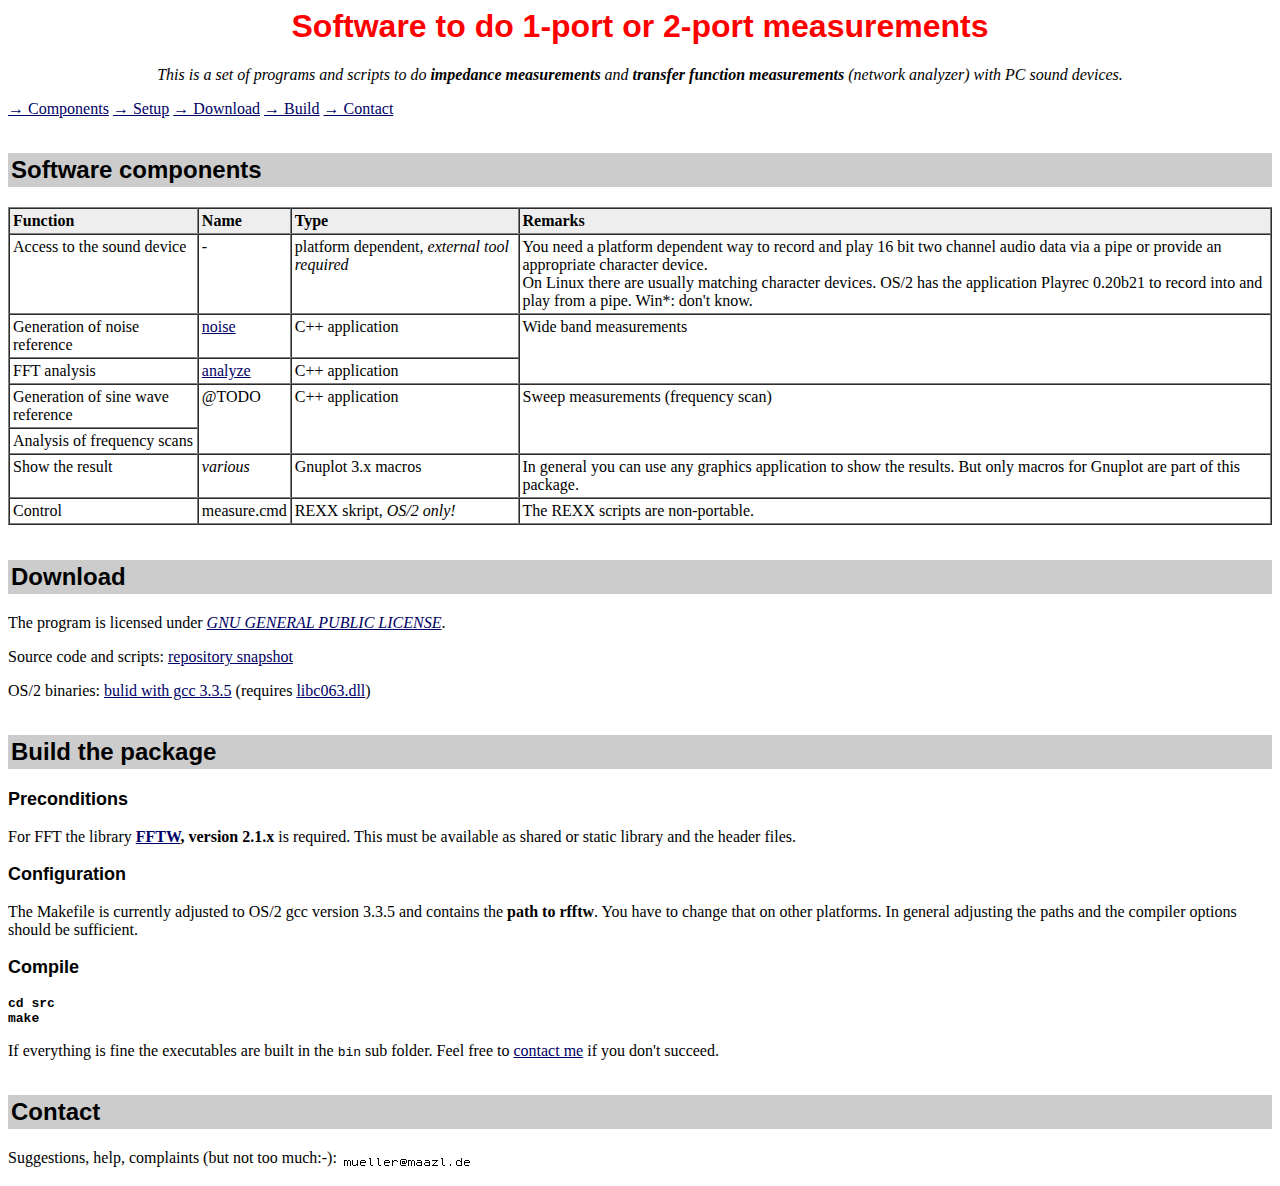
==== doc/index.html @ 6eda0a5a "fixed broken links & typos" ====
<!DOCTYPE HTML PUBLIC "-//W3C//DTD HTML 4.01 Transitional//EN">
<html><head>
  
  <meta content="text/html;charset=ISO-8859-1" http-equiv="Content-Type">
  <title>Analysis software</title>

  
  
  <link type="text/css" rel="stylesheet" href="mm.css">

</head><body>
<h1>Software to do 1-port or 2-port measurements</h1>

<p class="abstract">This is a set of programs and scripts to do <strong>impedance
measurements</strong> and <strong>transfer function measurements</strong>
(network analyzer) with PC sound devices.</p>

<a href="#software">&rarr;&nbsp;Components</a> <a href="#setup">&rarr;&nbsp;Setup</a>
<a href="#download">&rarr;&nbsp;Download</a>
<a href="#build">&rarr;&nbsp;Build</a> <a href="#contact">&rarr;&nbsp;Contact</a>
<h2><a name="software"></a>Software components<br>
</h2>

<table border="1" cellpadding="3" cellspacing="0">

  <tbody>
    <tr>
      <th>Function</th>
      <th>Name</th>
      <th>Type</th>
      <th>Remarks</th>
    </tr>
    <tr>
      <td calss="tl">Access to the sound device<br>
      </td>
      <td>-</td>
      <td>platform dependent, <em>external tool required</em></td>
      <td>You need a platform dependent way to record and play 16 bit
two channel audio data via a pipe or provide an appropriate character
device.<br>
On Linux there are usually matching character devices. OS/2 has the
application Playrec 0.20b21 to record into and play from a pipe. Win*:
don't know.<br>
      </td>
    </tr>
    <tr>
      <td calss="tl">Generation of noise reference<br>
      </td>
      <td><a href="noise.html">noise</a></td>
      <td>C++ application<br>
      </td>
      <td colspan="1" rowspan="2">Wide band measurements<br>
      </td>
    </tr>
    <tr>
      <td calss="tl">FFT analysis<br>
      </td>
      <td><a href="analyze.html">analyze</a></td>
      <td>C++ application</td>
    </tr>
    <tr>
      <td calss="tl">Generation of sine wave reference<br>
      </td>
      <td colspan="1" rowspan="2">@TODO<br>
      </td>
      <td colspan="1" rowspan="2">C++ application</td>
      <td colspan="1" rowspan="2">Sweep measurements (frequency scan)<br>
      </td>
    </tr>
    <tr>
      <td calss="tl">Analysis of frequency scans<br>
      </td>
    </tr>
    <tr>
      <td calss="tl">Show the result<br>
      </td>
      <td><var>various<br>
      </var></td>
      <td>Gnuplot 3.x macros</td>
      <td>In general you can use any graphics application to show the
results. But only macros for Gnuplot are part of this package.<br>
      </td>
    </tr>
    <tr>
      <td calss="tl">Control</td>
      <td>measure.cmd</td>
      <td>REXX skript, <em>OS/2 only!</em></td>
      <td>The REXX scripts are non-portable.</td>
    </tr>
  </tbody>
</table>

<h2><a name="download"></a>Download</h2>

<p>The program is licensed under <a href="gpl.txt"><i>GNU
GENERAL PUBLIC LICENSE</i></a>.</p>

<p>Source code and scripts: <a href="../analyze-src.zip">repository
snapshot</a></p>

<p>OS/2 binaries: <a href="../analyze-os2.zip">bulid with gcc 3.3.5</a>
(requires <a href="ftp://ftp.netlabs.org/pub/gcc/libc-0.6.3-csd3.zip">libc063.dll</a>)</p>

<h2><a name="build"></a>Build the package<br>
</h2>

<h3>Preconditions</h3>

<p>For FFT the library <strong><a href="http://www.fftw.org/">FFTW</a>,
version 2.1.x</strong> is required. This must be available as shared or
static library and the header files.<br>
</p>

<h3>Configuration</h3>

<p>The Makefile is currently adjusted to OS/2 gcc version 3.3.5 and
contains the <strong>path to rfftw</strong><span style="font-weight: bold;"></span>. You have to change that on other
platforms. In general adjusting the paths and the compiler options
should be sufficient. </p>

<h3>Compile</h3>

<p><strong><kbd>cd src</kbd><br>
<kbd>make</kbd></strong></p>

<p>If everything is fine the executables are built in the <tt>bin</tt>
sub folder. Feel free to <a href="#contact">contact me</a> if you
don't succeed.<br>
</p>

<h2><a name="contact"></a>Contact</h2>

<p>Suggestions, help, complaints (but not too much:-): <img style="width: 131px; height: 14px;" alt="Email: mueller Klammeraffe maazl Punkt de" src="m.png" align="middle"></p>

</body></html>
---- doc/mm.css ----
h1 {
  color: #ff0000;
  font-family: Arial,Helvetica,sans-serif;
  font-size: xx-large;
  text-align: center;
}
h2 {
  padding: 3px;
  color: #000000;
  background-color: #cccccc;
  font-family: Arial,Helvetica,sans-serif;
  font-size: x-large;
  margin-top: 35px;
  clear: both;
}
h3 {
  font-family: Arial,Helvetica,sans-serif;
  font-size: large;
}
h4 {
  font-family: Arial,Helvetica,sans-serif;
  font-size: medium;
}
h5 {
  font-weight: normal;
  font-style: italic;
  font-family: Arial,Helvetica,sans-serif;
  padding-bottom: 0px;
}
.notes {
  text-decoration: underline;
}
ol, ul {
  margin-left: 0px;
  padding-left: 25px;
}
blockquote, dd {
  margin-left: 25px;
  padding-left: 0px;
}
tr {
  vertical-align: baseline;
}
th {
  background-color: #eeeeee;
  text-align: left;
}
.tl {
  background-color: #eeeeee;
}
sub, sup {
  font-size: smaller;
}
.rightbox {
  margin: 5px 0 10px 15px;
  float: right;
}
.leftbox {
  margin: 5px 15px 10px 0;
  float: left;
}
.lefticon {
  margin: 3px 5px 3px 0;
  float: left;
}
.righticon {
  margin: 3px 0 3px 5px;
  float: right;
}
.figure, .leftbox, .rightbox {
  font-size: smaller;
}
body {
  background-color: #ffffff;
}
a:link {
  color: #000066;
}
a:visited {
  color: #660066;
}
.abstract {
  font-style: italic;
  text-align: center;
}
.symbol {
  font-family: Arial,Helvetica,sans-serif;
}
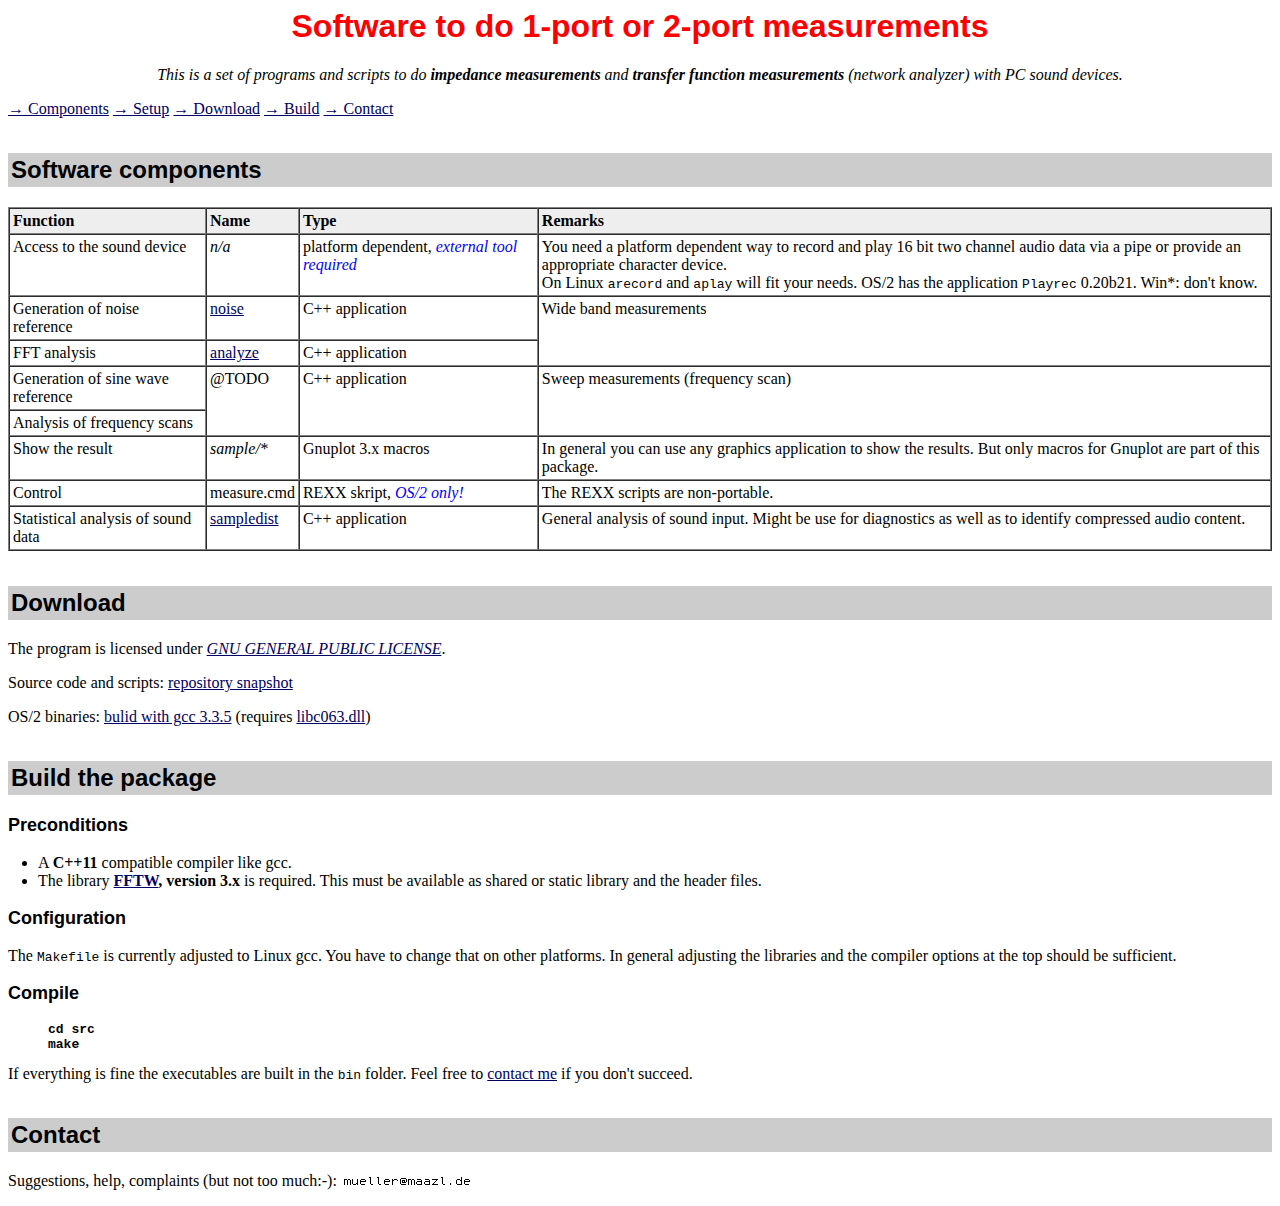
==== commit f93d1cbe: "added moment analysis to sampledist some refactoring, documentaion" ====
--- a/doc/index.html
+++ b/doc/index.html
@@ -1,135 +1,126 @@
-<!DOCTYPE HTML PUBLIC "-//W3C//DTD HTML 4.01 Transitional//EN">
-<html><head>
-  
-  <meta content="text/html;charset=ISO-8859-1" http-equiv="Content-Type">
-  <title>Analysis software</title>
-
-  
-  
-  <link type="text/css" rel="stylesheet" href="mm.css">
-
-</head><body>
-<h1>Software to do 1-port or 2-port measurements</h1>
-
-<p class="abstract">This is a set of programs and scripts to do <strong>impedance
-measurements</strong> and <strong>transfer function measurements</strong>
-(network analyzer) with PC sound devices.</p>
-
-<a href="#software">&rarr;&nbsp;Components</a> <a href="#setup">&rarr;&nbsp;Setup</a>
-<a href="#download">&rarr;&nbsp;Download</a>
-<a href="#build">&rarr;&nbsp;Build</a> <a href="#contact">&rarr;&nbsp;Contact</a>
-<h2><a name="software"></a>Software components<br>
-</h2>
-
-<table border="1" cellpadding="3" cellspacing="0">
-
-  <tbody>
-    <tr>
-      <th>Function</th>
-      <th>Name</th>
-      <th>Type</th>
-      <th>Remarks</th>
-    </tr>
-    <tr>
-      <td calss="tl">Access to the sound device<br>
-      </td>
-      <td>-</td>
-      <td>platform dependent, <em>external tool required</em></td>
-      <td>You need a platform dependent way to record and play 16 bit
-two channel audio data via a pipe or provide an appropriate character
-device.<br>
-On Linux there are usually matching character devices. OS/2 has the
-application Playrec 0.20b21 to record into and play from a pipe. Win*:
-don't know.<br>
-      </td>
-    </tr>
-    <tr>
-      <td calss="tl">Generation of noise reference<br>
-      </td>
-      <td><a href="noise.html">noise</a></td>
-      <td>C++ application<br>
-      </td>
-      <td colspan="1" rowspan="2">Wide band measurements<br>
-      </td>
-    </tr>
-    <tr>
-      <td calss="tl">FFT analysis<br>
-      </td>
-      <td><a href="analyze.html">analyze</a></td>
-      <td>C++ application</td>
-    </tr>
-    <tr>
-      <td calss="tl">Generation of sine wave reference<br>
-      </td>
-      <td colspan="1" rowspan="2">@TODO<br>
-      </td>
-      <td colspan="1" rowspan="2">C++ application</td>
-      <td colspan="1" rowspan="2">Sweep measurements (frequency scan)<br>
-      </td>
-    </tr>
-    <tr>
-      <td calss="tl">Analysis of frequency scans<br>
-      </td>
-    </tr>
-    <tr>
-      <td calss="tl">Show the result<br>
-      </td>
-      <td><var>various<br>
-      </var></td>
-      <td>Gnuplot 3.x macros</td>
-      <td>In general you can use any graphics application to show the
-results. But only macros for Gnuplot are part of this package.<br>
-      </td>
-    </tr>
-    <tr>
-      <td calss="tl">Control</td>
-      <td>measure.cmd</td>
-      <td>REXX skript, <em>OS/2 only!</em></td>
-      <td>The REXX scripts are non-portable.</td>
-    </tr>
-  </tbody>
-</table>
-
-<h2><a name="download"></a>Download</h2>
-
-<p>The program is licensed under <a href="gpl.txt"><i>GNU
-GENERAL PUBLIC LICENSE</i></a>.</p>
-
-<p>Source code and scripts: <a href="../analyze-src.zip">repository
-snapshot</a></p>
-
-<p>OS/2 binaries: <a href="../analyze-os2.zip">bulid with gcc 3.3.5</a>
-(requires <a href="ftp://ftp.netlabs.org/pub/gcc/libc-0.6.3-csd3.zip">libc063.dll</a>)</p>
-
-<h2><a name="build"></a>Build the package<br>
-</h2>
-
-<h3>Preconditions</h3>
-
-<p>For FFT the library <strong><a href="http://www.fftw.org/">FFTW</a>,
-version 2.1.x</strong> is required. This must be available as shared or
-static library and the header files.<br>
-</p>
-
-<h3>Configuration</h3>
-
-<p>The Makefile is currently adjusted to OS/2 gcc version 3.3.5 and
-contains the <strong>path to rfftw</strong><span style="font-weight: bold;"></span>. You have to change that on other
-platforms. In general adjusting the paths and the compiler options
-should be sufficient. </p>
-
-<h3>Compile</h3>
-
-<p><strong><kbd>cd src</kbd><br>
-<kbd>make</kbd></strong></p>
-
-<p>If everything is fine the executables are built in the <tt>bin</tt>
-sub folder. Feel free to <a href="#contact">contact me</a> if you
-don't succeed.<br>
-</p>
-
-<h2><a name="contact"></a>Contact</h2>
-
-<p>Suggestions, help, complaints (but not too much:-): <img style="width: 131px; height: 14px;" alt="Email: mueller Klammeraffe maazl Punkt de" src="m.png" align="middle"></p>
-
+<!DOCTYPE html PUBLIC "-//W3C//DTD HTML 4.01 Transitional//EN">
+<html>
+  <head>
+    <meta content="text/html; charset=ISO-8859-1" http-equiv="content-type">
+    <title>Analysis software</title>
+    <link type="text/css" rel="stylesheet" href="mm.css">
+  </head>
+  <body>
+    <h1>Software to do 1-port or 2-port measurements</h1>
+    <p class="abstract">This is a set of programs and scripts to do <b>impedance
+        measurements</b> and <b>transfer function measurements</b>
+      (network analyzer) with PC sound devices.</p>
+    <a href="#software">&rarr;&nbsp;Components</a> <a href="#setup">&rarr;&nbsp;Setup</a>
+    <a href="#download">&rarr;&nbsp;Download</a>
+    <a href="#build">&rarr;&nbsp;Build</a> <a href="#contact">&rarr;&nbsp;Contact</a>
+    <h2><a name="software"></a>Software components
+    </h2>
+    <table border="1" cellpadding="3" cellspacing="0">
+      <tbody>
+        <tr>
+          <th>Function</th>
+          <th>Name</th>
+          <th>Type</th>
+          <th>Remarks</th>
+        </tr>
+        <tr>
+          <td calss="tl">Access to the sound device<br>
+          </td>
+          <td><i>n/a</i></td>
+          <td>platform dependent, <em>external tool required</em></td>
+          <td>You need a platform dependent way to record and play 16 bit
+            two channel audio data via a pipe or provide an appropriate
+            character
+            device.<br>
+            On Linux <tt>arecord</tt> and <tt>aplay</tt> will fit your needs.
+            OS/2 has the
+            application <tt>Playrec</tt> 0.20b21. Win*:
+            don't know.<br>
+          </td>
+        </tr>
+        <tr>
+          <td calss="tl">Generation of noise reference<br>
+          </td>
+          <td><a href="noise.html">noise</a></td>
+          <td>C++ application<br>
+          </td>
+          <td colspan="1" rowspan="2">Wide band measurements<br>
+          </td>
+        </tr>
+        <tr>
+          <td calss="tl">FFT analysis<br>
+          </td>
+          <td><a href="analyze.html">analyze</a></td>
+          <td>C++ application</td>
+        </tr>
+        <tr>
+          <td calss="tl">Generation of sine wave reference<br>
+          </td>
+          <td colspan="1" rowspan="2">@TODO<br>
+          </td>
+          <td colspan="1" rowspan="2">C++ application</td>
+          <td colspan="1" rowspan="2">Sweep measurements (frequency scan)<br>
+          </td>
+        </tr>
+        <tr>
+          <td calss="tl">Analysis of frequency scans<br>
+          </td>
+        </tr>
+        <tr>
+          <td calss="tl">Show the result<br>
+          </td>
+          <td><var>sample/* </var></td>
+          <td>Gnuplot 3.x macros</td>
+          <td>In general you can use any graphics application to show the
+            results. But only macros for Gnuplot are part of this package.<br>
+          </td>
+        </tr>
+        <tr>
+          <td calss="tl">Control</td>
+          <td>measure.cmd</td>
+          <td>REXX skript, <em>OS/2 only!</em></td>
+          <td>The REXX scripts are non-portable.</td>
+        </tr>
+        <tr>
+          <td>Statistical analysis of sound data</td>
+          <td><a href="sampledist.html">sampledist</a></td>
+          <td>C++ application</td>
+          <td>General analysis of sound input. Might be use for diagnostics as
+            well as to identify compressed audio content.</td>
+        </tr>
+      </tbody>
+    </table>
+    <h2><a name="download"></a>Download</h2>
+    <p>The program is licensed under <a href="gpl.txt"><i>GNU
+          GENERAL PUBLIC LICENSE</i></a>.</p>
+    <p>Source code and scripts: <a href="../analyze-src.zip">repository
+        snapshot</a></p>
+    <p>OS/2 binaries: <a href="../analyze-os2.zip">bulid with gcc 3.3.5</a>
+      (requires <a href="ftp://ftp.netlabs.org/pub/gcc/libc-0.6.3-csd3.zip">libc063.dll</a>)</p>
+    <h2><a name="build"></a>Build the package
+    </h2>
+    <h3>Preconditions</h3>
+    <ul>
+      <li>A <b>C++11</b> compatible compiler like gcc.</li>
+      <li>The library <b><a href="http://www.fftw.org/">FFTW</a>,
+          version 3.x</b> is required. This must be available as shared or
+        static library and the header files.
+      </li>
+    </ul>
+    <h3>Configuration</h3>
+    <p>The <tt>Makefile</tt> is currently adjusted to Linux gcc. You have to
+      change that on other
+      platforms. In general adjusting the libraries and the compiler options
+      at the top should be sufficient.</p>
+    <h3>Compile</h3>
+    <pre style="margin-left: 40px;"><b><kbd>cd src</kbd><br><kbd>make</kbd></b></pre>If everything is fine the executables are built in the <tt>bin</tt> folder. Feel free to <a
+href="#contact">contact me</a> if you
+don't succeed.<br>
+
+
+<h2><a name="contact"></a>Contact</h2>
+
+<p>Suggestions, help, complaints (but not too much:-): <img style="width: 131px; height: 14px; vertical-align: middle;"
+alt="Email: mueller Klammeraffe maazl Punkt de" src="m.png" align="middle"></p>
+
 </body></html>--- a/doc/mm.css
+++ b/doc/mm.css
@@ -32,10 +32,11 @@
 }
 ol, ul {
   margin-left: 0px;
-  padding-left: 25px;
+  padding-left: 30px;
 }
 blockquote, dd {
-  margin-left: 25px;
+  margin-left: 30px;
+  margin-right: 0px;
   padding-left: 0px;
 }
 tr {
@@ -73,6 +74,12 @@
 body {
   background-color: #ffffff;
 }
+em {
+  color: blue;
+}
+strong {
+  color: red;
+}
 a:link {
   color: #000066;
 }
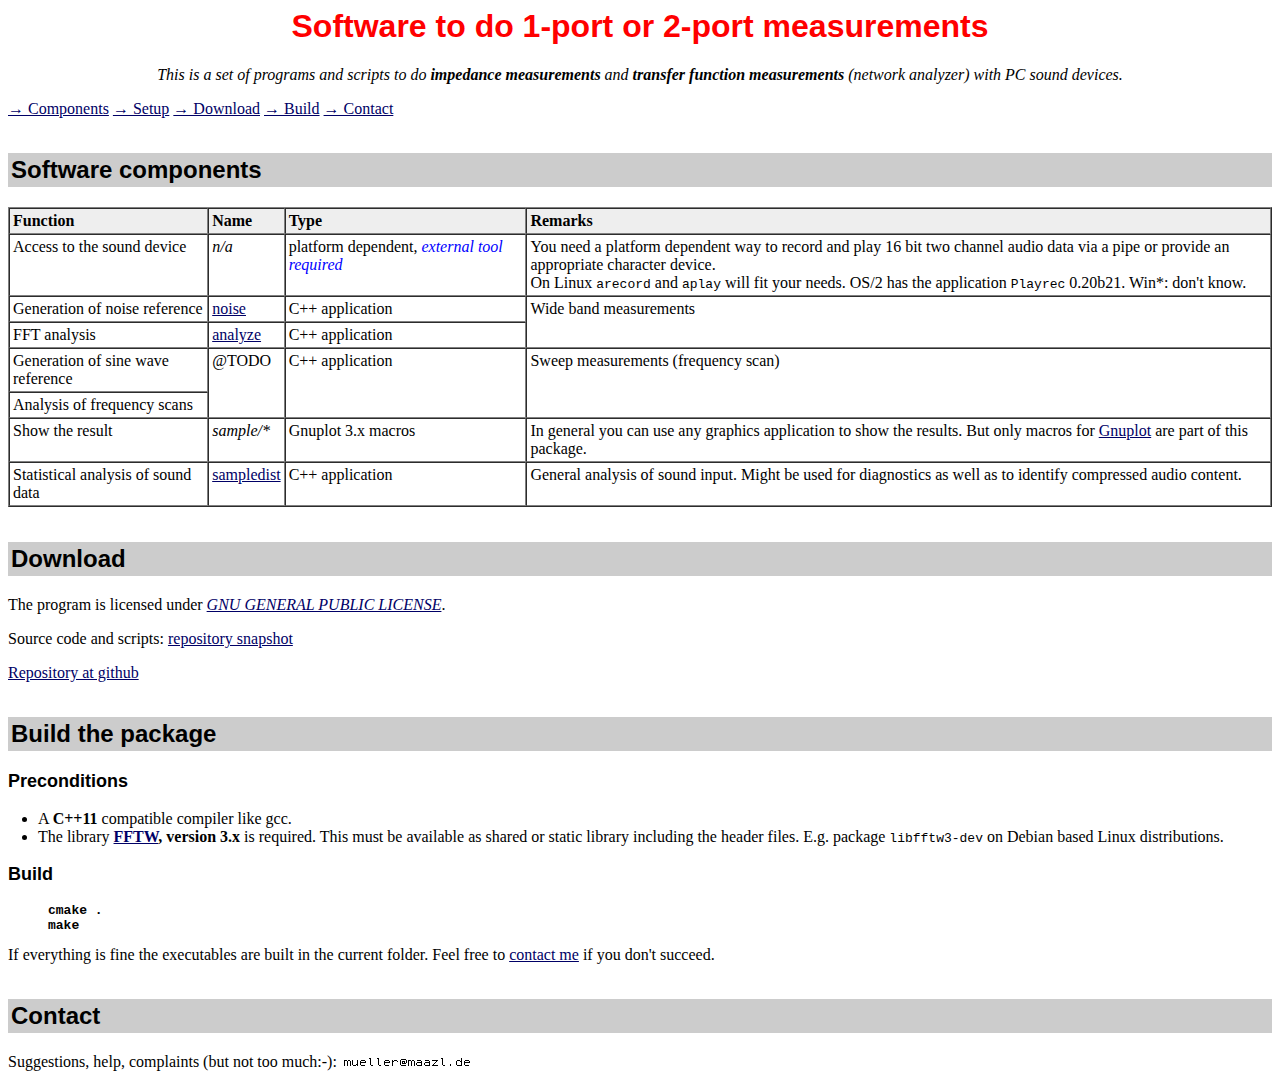
==== commit f16ab7a1: "added sweep mode" ====
--- a/doc/index.html
+++ b/doc/index.html
@@ -1,21 +1,18 @@
 <!DOCTYPE html PUBLIC "-//W3C//DTD HTML 4.01 Transitional//EN">
 <html>
   <head>
-    <meta content="text/html; charset=ISO-8859-1" http-equiv="content-type">
+    <meta http-equiv="content-type" content="text/html; charset=utf-8">
     <title>Analysis software</title>
     <link type="text/css" rel="stylesheet" href="mm.css">
   </head>
   <body>
     <h1>Software to do 1-port or 2-port measurements</h1>
-    <p class="abstract">This is a set of programs and scripts to do <b>impedance
-        measurements</b> and <b>transfer function measurements</b>
-      (network analyzer) with PC sound devices.</p>
-    <a href="#software">&rarr;&nbsp;Components</a> <a href="#setup">&rarr;&nbsp;Setup</a>
-    <a href="#download">&rarr;&nbsp;Download</a>
+    <p class="abstract">This is a set of programs and scripts to do <b>impedance measurements</b> and <b>transfer function
+        measurements</b> (network analyzer) with PC sound devices.</p>
+    <a href="#software">&rarr;&nbsp;Components</a> <a href="#setup">&rarr;&nbsp;Setup</a> <a href="#download">&rarr;&nbsp;Download</a>
     <a href="#build">&rarr;&nbsp;Build</a> <a href="#contact">&rarr;&nbsp;Contact</a>
-    <h2><a name="software"></a>Software components
-    </h2>
-    <table border="1" cellpadding="3" cellspacing="0">
+    <h2><a name="software"></a>Software components </h2>
+    <table cellspacing="0" cellpadding="3" border="1">
       <tbody>
         <tr>
           <th>Function</th>
@@ -28,14 +25,10 @@
           </td>
           <td><i>n/a</i></td>
           <td>platform dependent, <em>external tool required</em></td>
-          <td>You need a platform dependent way to record and play 16 bit
-            two channel audio data via a pipe or provide an appropriate
-            character
-            device.<br>
-            On Linux <tt>arecord</tt> and <tt>aplay</tt> will fit your needs.
-            OS/2 has the
-            application <tt>Playrec</tt> 0.20b21. Win*:
-            don't know.<br>
+          <td>You need a platform dependent way to record and play 16 bit two channel audio data via a pipe or provide an
+            appropriate character device.<br>
+            On Linux <tt>arecord</tt> and <tt>aplay</tt> will fit your needs. OS/2 has the application <tt>Playrec</tt> 0.20b21.
+            Win*: don't know.<br>
           </td>
         </tr>
         <tr>
@@ -71,56 +64,36 @@
           </td>
           <td><var>sample/* </var></td>
           <td>Gnuplot 3.x macros</td>
-          <td>In general you can use any graphics application to show the
-            results. But only macros for Gnuplot are part of this package.<br>
+          <td>In general you can use any graphics application to show the results. But only macros for <a href="http://www.gnuplot.info/">Gnuplot</a>
+            are part of this package.<br>
           </td>
-        </tr>
-        <tr>
-          <td calss="tl">Control</td>
-          <td>measure.cmd</td>
-          <td>REXX skript, <em>OS/2 only!</em></td>
-          <td>The REXX scripts are non-portable.</td>
         </tr>
         <tr>
           <td>Statistical analysis of sound data</td>
           <td><a href="sampledist.html">sampledist</a></td>
           <td>C++ application</td>
-          <td>General analysis of sound input. Might be use for diagnostics as
-            well as to identify compressed audio content.</td>
+          <td>General analysis of sound input. Might be used for diagnostics as well as to identify compressed audio content.</td>
         </tr>
       </tbody>
     </table>
     <h2><a name="download"></a>Download</h2>
-    <p>The program is licensed under <a href="gpl.txt"><i>GNU
-          GENERAL PUBLIC LICENSE</i></a>.</p>
-    <p>Source code and scripts: <a href="../analyze-src.zip">repository
-        snapshot</a></p>
-    <p>OS/2 binaries: <a href="../analyze-os2.zip">bulid with gcc 3.3.5</a>
-      (requires <a href="ftp://ftp.netlabs.org/pub/gcc/libc-0.6.3-csd3.zip">libc063.dll</a>)</p>
-    <h2><a name="build"></a>Build the package
-    </h2>
+    <p>The program is licensed under <a href="gpl.txt"><i>GNU GENERAL PUBLIC LICENSE</i></a>.</p>
+    <p>Source code and scripts: <a href="../analyze-src.zip">repository snapshot</a></p>
+    <p><a href="https://github.com/maazl/analyze">Repository at github<br>
+      </a></p>
+    <h2><a name="build"></a>Build the package </h2>
     <h3>Preconditions</h3>
     <ul>
       <li>A <b>C++11</b> compatible compiler like gcc.</li>
-      <li>The library <b><a href="http://www.fftw.org/">FFTW</a>,
-          version 3.x</b> is required. This must be available as shared or
-        static library and the header files.
-      </li>
+      <li>The library <b><a href="http://www.fftw.org/">FFTW</a>, version 3.x</b> is required. This must be available as shared or
+        static library including the header files. E.g. package <tt>libfftw3-dev</tt> on Debian based Linux distributions.</li>
     </ul>
-    <h3>Configuration</h3>
-    <p>The <tt>Makefile</tt> is currently adjusted to Linux gcc. You have to
-      change that on other
-      platforms. In general adjusting the libraries and the compiler options
-      at the top should be sufficient.</p>
-    <h3>Compile</h3>
-    <pre style="margin-left: 40px;"><b><kbd>cd src</kbd><br><kbd>make</kbd></b></pre>If everything is fine the executables are built in the <tt>bin</tt> folder. Feel free to <a
-href="#contact">contact me</a> if you
-don't succeed.<br>
-
-
-<h2><a name="contact"></a>Contact</h2>
-
-<p>Suggestions, help, complaints (but not too much:-): <img style="width: 131px; height: 14px; vertical-align: middle;"
-alt="Email: mueller Klammeraffe maazl Punkt de" src="m.png" align="middle"></p>
-
-</body></html>+    <h3>Build</h3>
+    <pre style="margin-left: 40px;"><b><kbd>cmake .</kbd><br><kbd>make</kbd></b></pre>
+    If everything is fine the executables are built in the current folder. Feel free to <a href="#contact">contact me</a> if you
+    don't succeed.<br>
+    <h2><a name="contact"></a>Contact</h2>
+    <p>Suggestions, help, complaints (but not too much:-): <img style="width: 131px; height: 14px; vertical-align: middle;" alt="Email: mueller Klammeraffe maazl Punkt de"
+        src="m.png" align="middle"></p>
+  </body>
+</html>
--- a/doc/mm.css
+++ b/doc/mm.css
@@ -1,95 +1,146 @@
 h1 {
   color: #ff0000;
-  font-family: Arial,Helvetica,sans-serif;
+  font-family: Arial, Helvetica, sans-serif;
   font-size: xx-large;
   text-align: center;
 }
+
 h2 {
-  padding: 3px;
+  padding-top: 3px;
+  padding-right: 3px;
+  padding-bottom: 3px;
+  padding-left: 3px;
   color: #000000;
   background-color: #cccccc;
-  font-family: Arial,Helvetica,sans-serif;
+  font-family: Arial, Helvetica, sans-serif;
   font-size: x-large;
   margin-top: 35px;
   clear: both;
 }
+
 h3 {
-  font-family: Arial,Helvetica,sans-serif;
+  font-family: Arial, Helvetica, sans-serif;
   font-size: large;
 }
+
 h4 {
-  font-family: Arial,Helvetica,sans-serif;
+  font-family: Arial, Helvetica, sans-serif;
   font-size: medium;
 }
+
 h5 {
   font-weight: normal;
   font-style: italic;
-  font-family: Arial,Helvetica,sans-serif;
+  font-family: Arial, Helvetica, sans-serif;
   padding-bottom: 0px;
 }
+
 .notes {
   text-decoration: underline;
 }
+
 ol, ul {
   margin-left: 0px;
   padding-left: 30px;
 }
+
 blockquote, dd {
   margin-left: 30px;
   margin-right: 0px;
   padding-left: 0px;
 }
+
 tr {
   vertical-align: baseline;
 }
+
 th {
   background-color: #eeeeee;
   text-align: left;
 }
+
 .tl {
   background-color: #eeeeee;
 }
+
 sub, sup {
   font-size: smaller;
 }
+
 .rightbox {
-  margin: 5px 0 10px 15px;
+  margin-top: 5px;
+  margin-right: 0px;
+  margin-bottom: 10px;
+  margin-left: 15px;
   float: right;
 }
+
 .leftbox {
-  margin: 5px 15px 10px 0;
+  margin-top: 5px;
+  margin-right: 15px;
+  margin-bottom: 10px;
+  margin-left: 0px;
   float: left;
 }
+
 .lefticon {
-  margin: 3px 5px 3px 0;
+  margin-top: 3px;
+  margin-right: 5px;
+  margin-bottom: 3px;
+  margin-left: 0px;
   float: left;
 }
+
 .righticon {
-  margin: 3px 0 3px 5px;
+  margin-top: 3px;
+  margin-right: 0px;
+  margin-bottom: 3px;
+  margin-left: 5px;
   float: right;
 }
+
 .figure, .leftbox, .rightbox {
   font-size: smaller;
 }
+
 body {
   background-color: #ffffff;
 }
+
 em {
   color: blue;
 }
+
 strong {
   color: red;
 }
+
+sub, sup {
+  font-size: smaller;
+}
+
 a:link {
   color: #000066;
 }
+
 a:visited {
   color: #660066;
 }
+
 .abstract {
   font-style: italic;
   text-align: center;
 }
+
 .symbol {
-  font-family: Arial,Helvetica,sans-serif;
+  font-family: Arial, Helvetica, sans-serif;
 }
+
+.current {
+  font-weight: bold;
+  color: #000099;
+}
+
+.index a {
+  white-space: nowrap;
+}
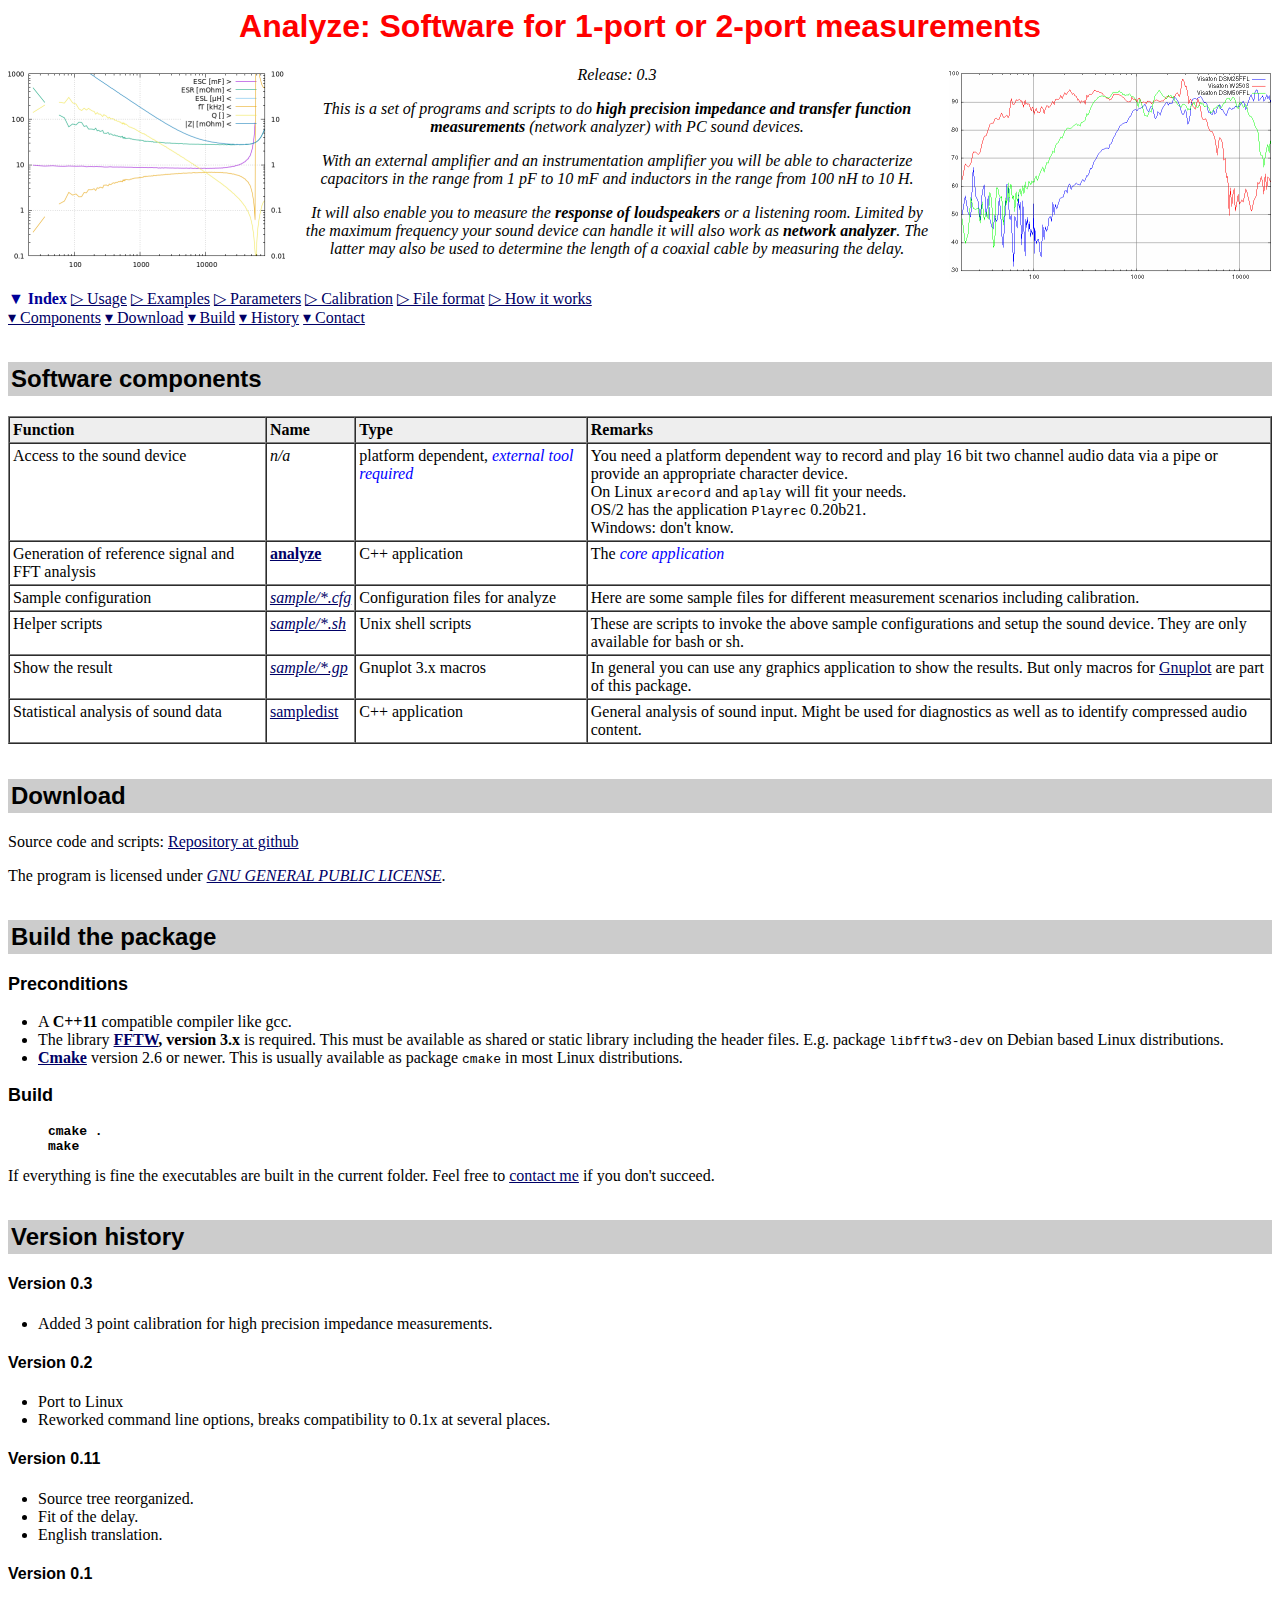
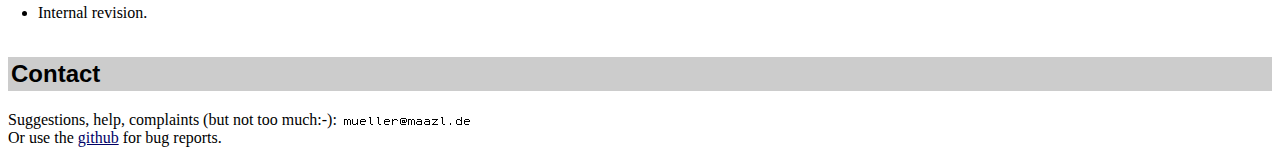
==== commit 7362893b: "Documentation and sample script update" ====
--- a/doc/index.html
+++ b/doc/index.html
@@ -6,12 +6,23 @@
     <link type="text/css" rel="stylesheet" href="mm.css">
   </head>
   <body>
-    <h1>Software to do 1-port or 2-port measurements</h1>
-    <p class="abstract">This is a set of programs and scripts to do <b>impedance measurements</b> and <b>transfer function
-        measurements</b> (network analyzer) with PC sound devices.</p>
-    <a href="#software">&rarr;&nbsp;Components</a> <a href="#setup">&rarr;&nbsp;Setup</a> <a href="#download">&rarr;&nbsp;Download</a>
-    <a href="#build">&rarr;&nbsp;Build</a> <a href="#contact">&rarr;&nbsp;Contact</a>
-    <h2><a name="software"></a>Software components </h2>
+    <h1>Analyze: Software for 1-port or 2-port measurements</h1>
+    <div class="leftbox"> <img src="images/1000%C2%B563V-thumb.png" alt="Impedance plot of 1000µ 63V electrolytic"></div>
+    <div class="rightbox"><img src="images/VisatonResponse-thumb.png" alt="Response of 3 way Visaton loudspeaker"></div>
+    <p class="abstract">Release: 0.3</p>
+    <p class="abstract">This is a set of programs and scripts to do <b>high precision impedance and transfer function measurements</b>
+      (network analyzer) with PC sound devices.</p>
+    <p class="abstract">With an external amplifier and an instrumentation amplifier you will be able to characterize capacitors in
+      the range from 1&nbsp;pF to 10&nbsp;mF and inductors in the range from 100&nbsp;nH to 10 H.</p>
+    <p class="abstract">It will also enable you to measure the <b>response of loudspeakers</b> or a listening room. Limited by the
+      maximum frequency your sound device can handle it will also work as <b>network analyzer</b>. The latter may also be used to
+      determine the length of a coaxial cable by measuring the delay.</p>
+    <p style="clear: both;"><span class="current">▼&nbsp;Index</span> <a href="usage.html">▷&nbsp;Usage</a> <a href="examples.html">▷&nbsp;Examples</a>
+      <a href="parameter.html">▷&nbsp;Parameters</a> <a href="calibration.html">▷&nbsp;Calibration</a> <a href="fileformat.html">▷&nbsp;File
+        format</a> <a href="measure.html">▷&nbsp;How it works</a><br>
+      <a href="#software">▾&nbsp;Components</a> <a href="#download">▾&nbsp;Download</a> <a href="#build">▾&nbsp;Build</a> <a href="#history">▾&nbsp;History</a>
+      <a href="#contact">▾&nbsp;Contact</a></p>
+    <h2><a name="software"></a>Software components</h2>
     <table cellspacing="0" cellpadding="3" border="1">
       <tbody>
         <tr>
@@ -27,42 +38,37 @@
           <td>platform dependent, <em>external tool required</em></td>
           <td>You need a platform dependent way to record and play 16 bit two channel audio data via a pipe or provide an
             appropriate character device.<br>
-            On Linux <tt>arecord</tt> and <tt>aplay</tt> will fit your needs. OS/2 has the application <tt>Playrec</tt> 0.20b21.
-            Win*: don't know.<br>
+            On Linux <tt>arecord</tt> and <tt>aplay</tt> will fit your needs.<br>
+            OS/2 has the application <tt>Playrec</tt> 0.20b21.<br>
+            Windows: don't know.<br>
           </td>
         </tr>
         <tr>
-          <td calss="tl">Generation of noise reference<br>
+          <td calss="tl">Generation of reference signal and FFT analysis<br>
           </td>
-          <td><a href="noise.html">noise</a></td>
-          <td>C++ application<br>
-          </td>
-          <td colspan="1" rowspan="2">Wide band measurements<br>
-          </td>
+          <td><b><a href="usage.html">analyze</a></b></td>
+          <td>C++ application</td>
+          <td>The <em>core application</em></td>
         </tr>
         <tr>
-          <td calss="tl">FFT analysis<br>
-          </td>
-          <td><a href="analyze.html">analyze</a></td>
-          <td>C++ application</td>
+          <td>Sample configuration</td>
+          <td><a href="usage.html#scripts"><var>sample/*.cfg<br>
+              </var></a></td>
+          <td>Configuration files for analyze</td>
+          <td>Here are some sample files for different measurement scenarios including calibration.</td>
         </tr>
         <tr>
-          <td calss="tl">Generation of sine wave reference<br>
-          </td>
-          <td colspan="1" rowspan="2">@TODO<br>
-          </td>
-          <td colspan="1" rowspan="2">C++ application</td>
-          <td colspan="1" rowspan="2">Sweep measurements (frequency scan)<br>
-          </td>
-        </tr>
-        <tr>
-          <td calss="tl">Analysis of frequency scans<br>
-          </td>
+          <td>Helper scripts</td>
+          <td><a href="usage.html#scripts"><var>sample/*.sh<br>
+              </var></a></td>
+          <td>Unix shell scripts</td>
+          <td>These are scripts to invoke the above sample configurations and setup the sound device. They are only available for
+            bash or sh.</td>
         </tr>
         <tr>
           <td calss="tl">Show the result<br>
           </td>
-          <td><var>sample/* </var></td>
+          <td><a href="usage.html#scripts"><var>sample/*.gp</var></a></td>
           <td>Gnuplot 3.x macros</td>
           <td>In general you can use any graphics application to show the results. But only macros for <a href="http://www.gnuplot.info/">Gnuplot</a>
             are part of this package.<br>
@@ -77,23 +83,46 @@
       </tbody>
     </table>
     <h2><a name="download"></a>Download</h2>
-    <p>The program is licensed under <a href="gpl.txt"><i>GNU GENERAL PUBLIC LICENSE</i></a>.</p>
-    <p>Source code and scripts: <a href="../analyze-src.zip">repository snapshot</a></p>
-    <p><a href="https://github.com/maazl/analyze">Repository at github<br>
+    <p>Source code and scripts: <a href="https://github.com/maazl/analyze">Repository at github<br>
       </a></p>
-    <h2><a name="build"></a>Build the package </h2>
+    <p><span class="abstract"></span>The program is licensed under <a href="gpl.txt"><i>GNU GENERAL PUBLIC LICENSE</i></a>. </p>
+    <p><a href="https://github.com/maazl/analyze"> </a> </p>
+    <h2><a name="build"></a>Build the package</h2>
     <h3>Preconditions</h3>
     <ul>
       <li>A <b>C++11</b> compatible compiler like gcc.</li>
       <li>The library <b><a href="http://www.fftw.org/">FFTW</a>, version 3.x</b> is required. This must be available as shared or
         static library including the header files. E.g. package <tt>libfftw3-dev</tt> on Debian based Linux distributions.</li>
+      <li><b><a href="https://cmake.org/">Cmake</a></b> version 2.6 or newer. This is usually available as package <tt>cmake</tt>
+        in most Linux distributions.</li>
     </ul>
     <h3>Build</h3>
     <pre style="margin-left: 40px;"><b><kbd>cmake .</kbd><br><kbd>make</kbd></b></pre>
     If everything is fine the executables are built in the current folder. Feel free to <a href="#contact">contact me</a> if you
     don't succeed.<br>
+    <h2><a name="history"></a>Version history</h2>
+    <h4>Version 0.3</h4>
+    <ul>
+      <li>Added 3 point calibration for high precision impedance measurements.</li>
+    </ul>
+    <h4>Version 0.2</h4>
+    <ul>
+      <li>Port to Linux</li>
+      <li>Reworked command line options, breaks compatibility to 0.1x at several places.</li>
+    </ul>
+    <h4>Version 0.11</h4>
+    <ul>
+      <li>Source tree reorganized.</li>
+      <li>Fit of the delay. </li>
+      <li>English translation. </li>
+    </ul>
+    <h4>Version 0.1</h4>
+    <ul>
+      <li>Internal revision.</li>
+    </ul>
     <h2><a name="contact"></a>Contact</h2>
     <p>Suggestions, help, complaints (but not too much:-): <img style="width: 131px; height: 14px; vertical-align: middle;" alt="Email: mueller Klammeraffe maazl Punkt de"
-        src="m.png" align="middle"></p>
+        src="m.png" align="middle"><br>
+      Or use the <a href="https://github.com/maazl/analyze">github</a> for bug reports.</p>
   </body>
 </html>
--- a/doc/mm.css
+++ b/doc/mm.css
@@ -6,10 +6,7 @@
 }
 
 h2 {
-  padding-top: 3px;
-  padding-right: 3px;
-  padding-bottom: 3px;
-  padding-left: 3px;
+  padding: 3px;
   color: #000000;
   background-color: #cccccc;
   font-family: Arial, Helvetica, sans-serif;
@@ -68,34 +65,22 @@
 }
 
 .rightbox {
-  margin-top: 5px;
-  margin-right: 0px;
-  margin-bottom: 10px;
-  margin-left: 15px;
+  margin: 5px 0px 10px 15px;
   float: right;
 }
 
 .leftbox {
-  margin-top: 5px;
-  margin-right: 15px;
-  margin-bottom: 10px;
-  margin-left: 0px;
+  margin: 5px 15px 10px 0px;
   float: left;
 }
 
 .lefticon {
-  margin-top: 3px;
-  margin-right: 5px;
-  margin-bottom: 3px;
-  margin-left: 0px;
+  margin: 3px 5px 3px 0px;
   float: left;
 }
 
 .righticon {
-  margin-top: 3px;
-  margin-right: 0px;
-  margin-bottom: 3px;
-  margin-left: 5px;
+  margin: 3px 0px 3px 5px;
   float: right;
 }
 
@@ -144,3 +129,4 @@
 .index a {
   white-space: nowrap;
 }
+
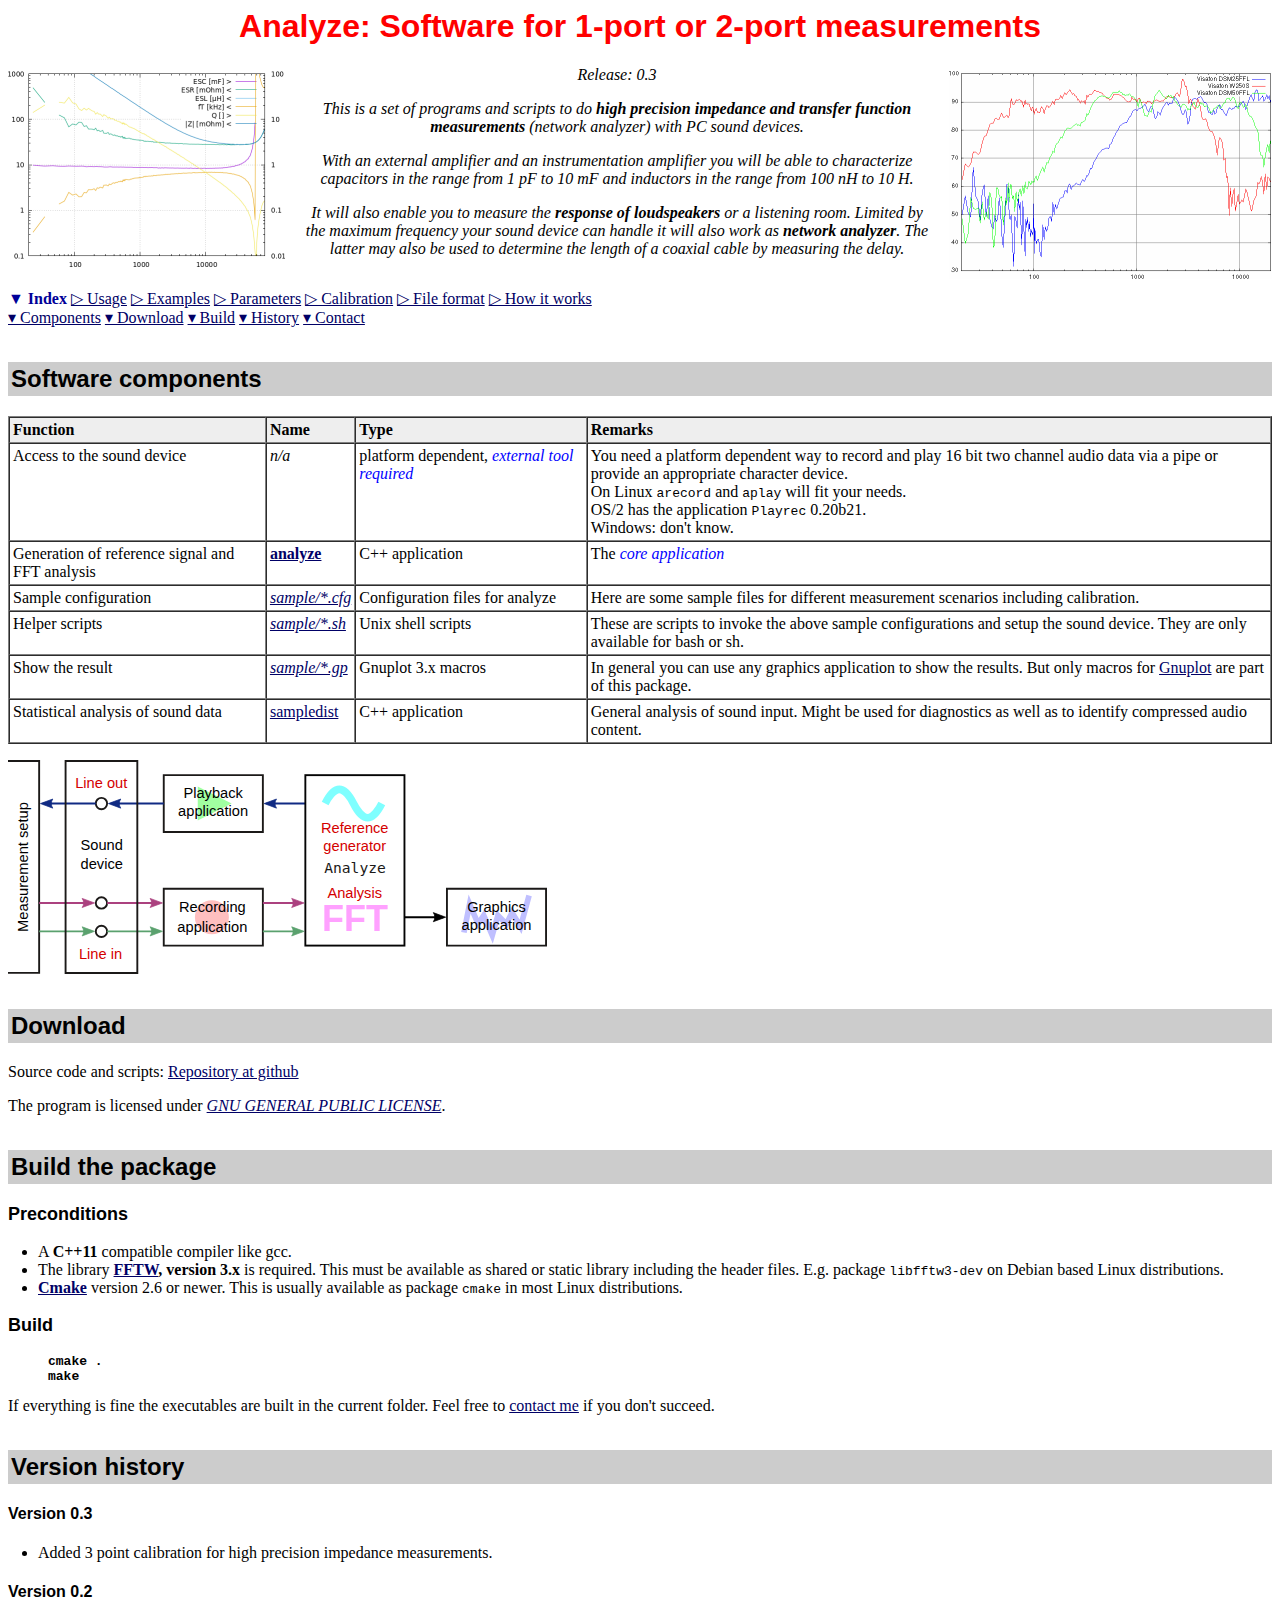
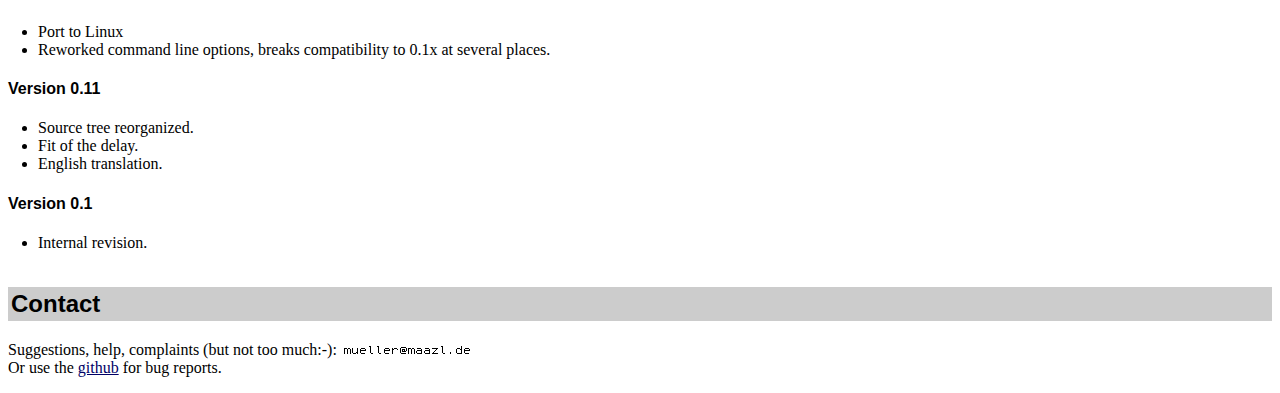
==== commit c9849deb: "Added impulse response output" ====
--- a/doc/index.html
+++ b/doc/index.html
@@ -7,7 +7,7 @@
   </head>
   <body>
     <h1>Analyze: Software for 1-port or 2-port measurements</h1>
-    <div class="leftbox"> <img src="images/1000%C2%B563V-thumb.png" alt="Impedance plot of 1000µ 63V electrolytic"></div>
+    <div class="leftbox"> <img src="images/1000u63V-thumb.png" alt="Impedance plot of 1000µ 63V electrolytic"></div>
     <div class="rightbox"><img src="images/VisatonResponse-thumb.png" alt="Response of 3 way Visaton loudspeaker"></div>
     <p class="abstract">Release: 0.3</p>
     <p class="abstract">This is a set of programs and scripts to do <b>high precision impedance and transfer function measurements</b>
@@ -52,15 +52,13 @@
         </tr>
         <tr>
           <td>Sample configuration</td>
-          <td><a href="usage.html#scripts"><var>sample/*.cfg<br>
-              </var></a></td>
+          <td><a href="usage.html#scripts"><var>sample/*.cfg </var></a></td>
           <td>Configuration files for analyze</td>
           <td>Here are some sample files for different measurement scenarios including calibration.</td>
         </tr>
         <tr>
           <td>Helper scripts</td>
-          <td><a href="usage.html#scripts"><var>sample/*.sh<br>
-              </var></a></td>
+          <td><a href="usage.html#scripts"><var>sample/*.sh </var></a></td>
           <td>Unix shell scripts</td>
           <td>These are scripts to invoke the above sample configurations and setup the sound device. They are only available for
             bash or sh.</td>
@@ -82,9 +80,9 @@
         </tr>
       </tbody>
     </table>
+    <p> <img src="images/software.svg" alt=""></p>
     <h2><a name="download"></a>Download</h2>
-    <p>Source code and scripts: <a href="https://github.com/maazl/analyze">Repository at github<br>
-      </a></p>
+    <p>Source code and scripts: <a href="https://github.com/maazl/analyze">Repository at github </a></p>
     <p><span class="abstract"></span>The program is licensed under <a href="gpl.txt"><i>GNU GENERAL PUBLIC LICENSE</i></a>. </p>
     <p><a href="https://github.com/maazl/analyze"> </a> </p>
     <h2><a name="build"></a>Build the package</h2>
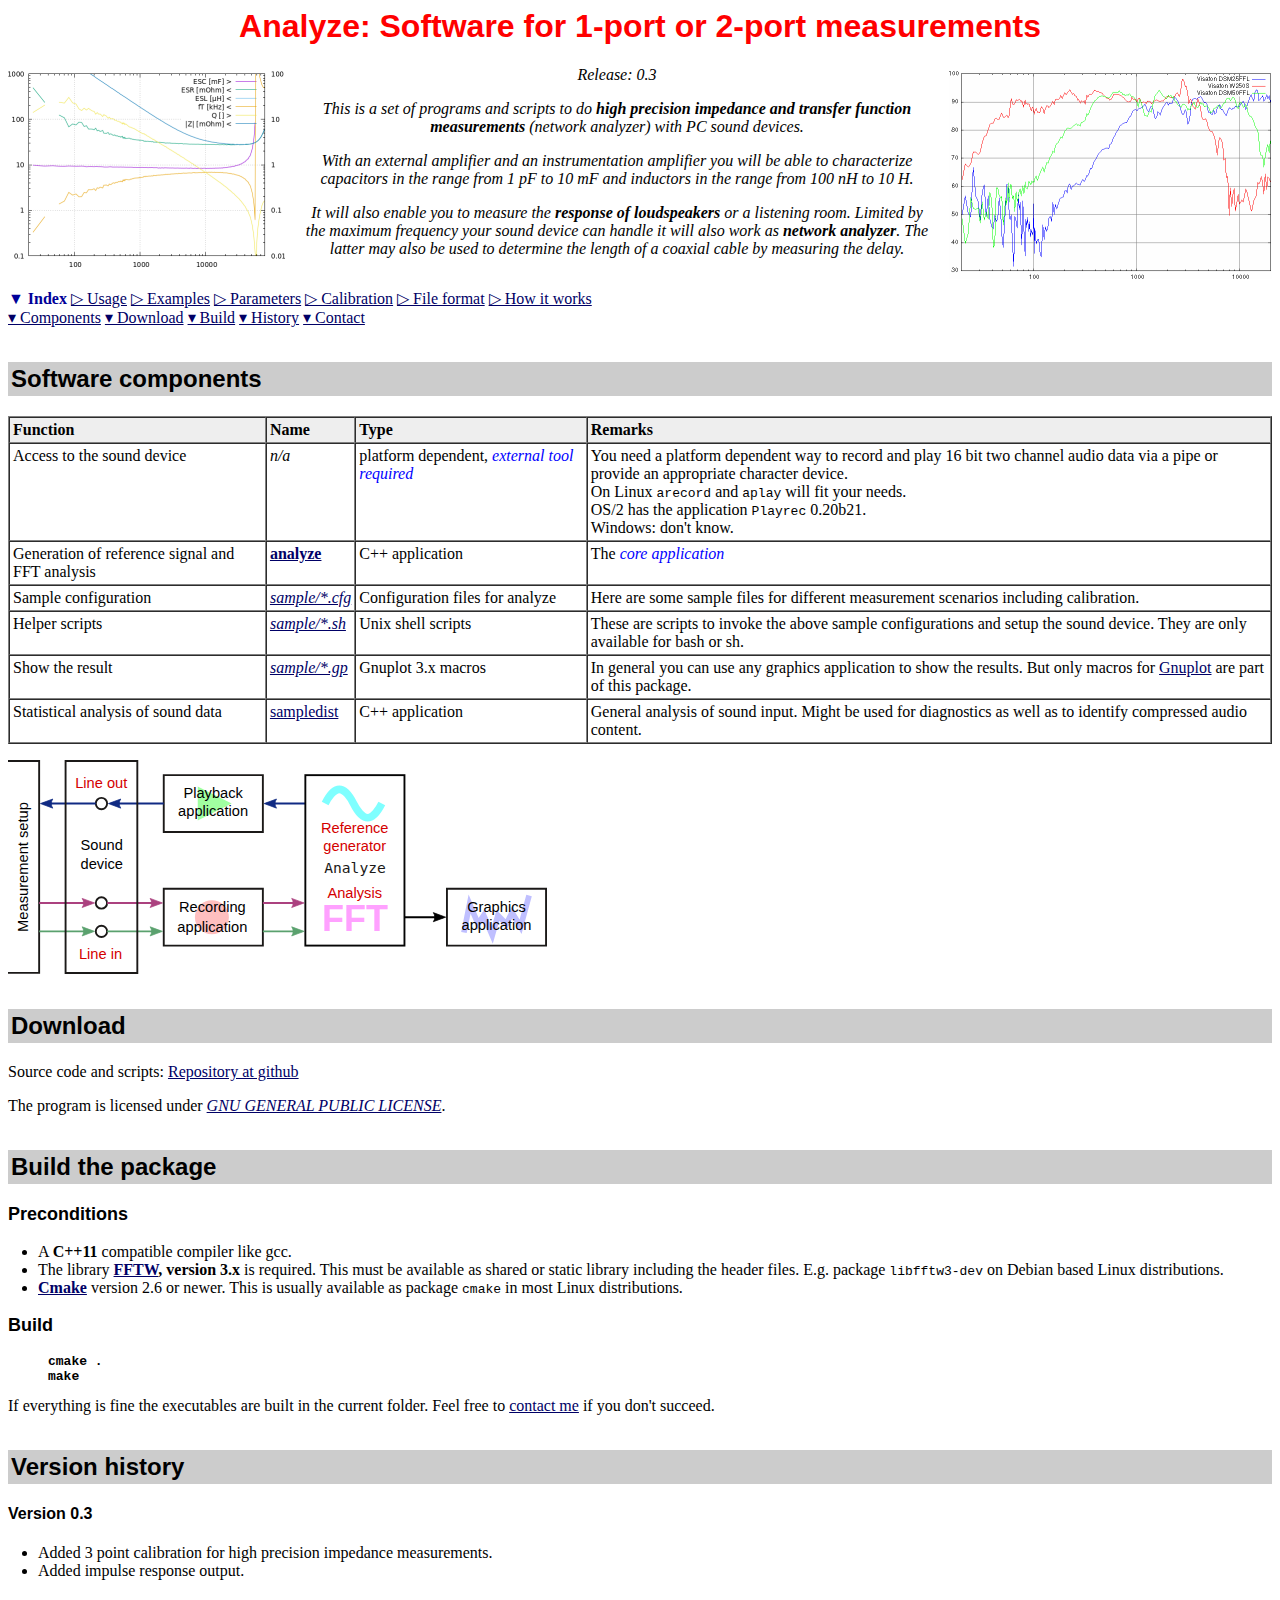
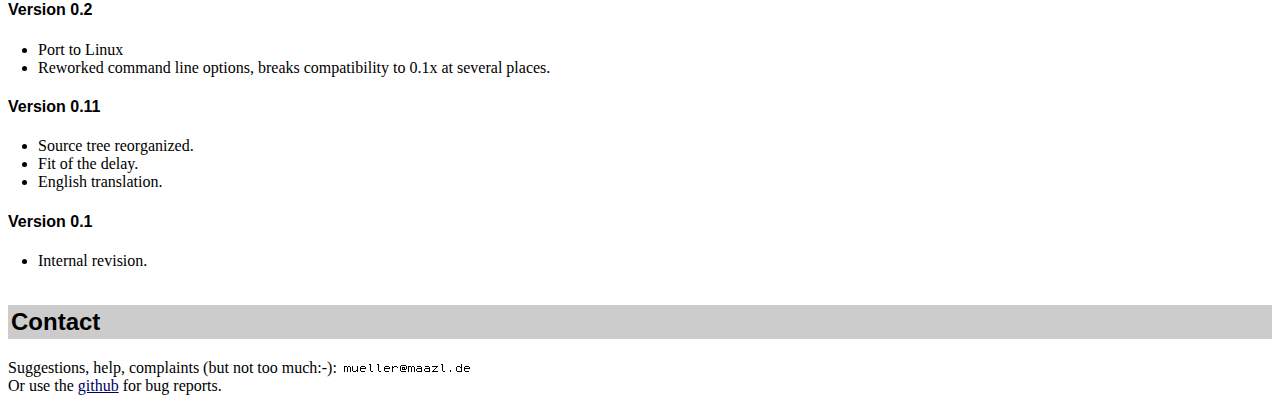
==== commit 4d37635d: "Fix impulse response in stereo chirp mode" ====
--- a/doc/index.html
+++ b/doc/index.html
@@ -102,6 +102,7 @@
     <h4>Version 0.3</h4>
     <ul>
       <li>Added 3 point calibration for high precision impedance measurements.</li>
+      <li>Added impulse response output.</li>
     </ul>
     <h4>Version 0.2</h4>
     <ul>
